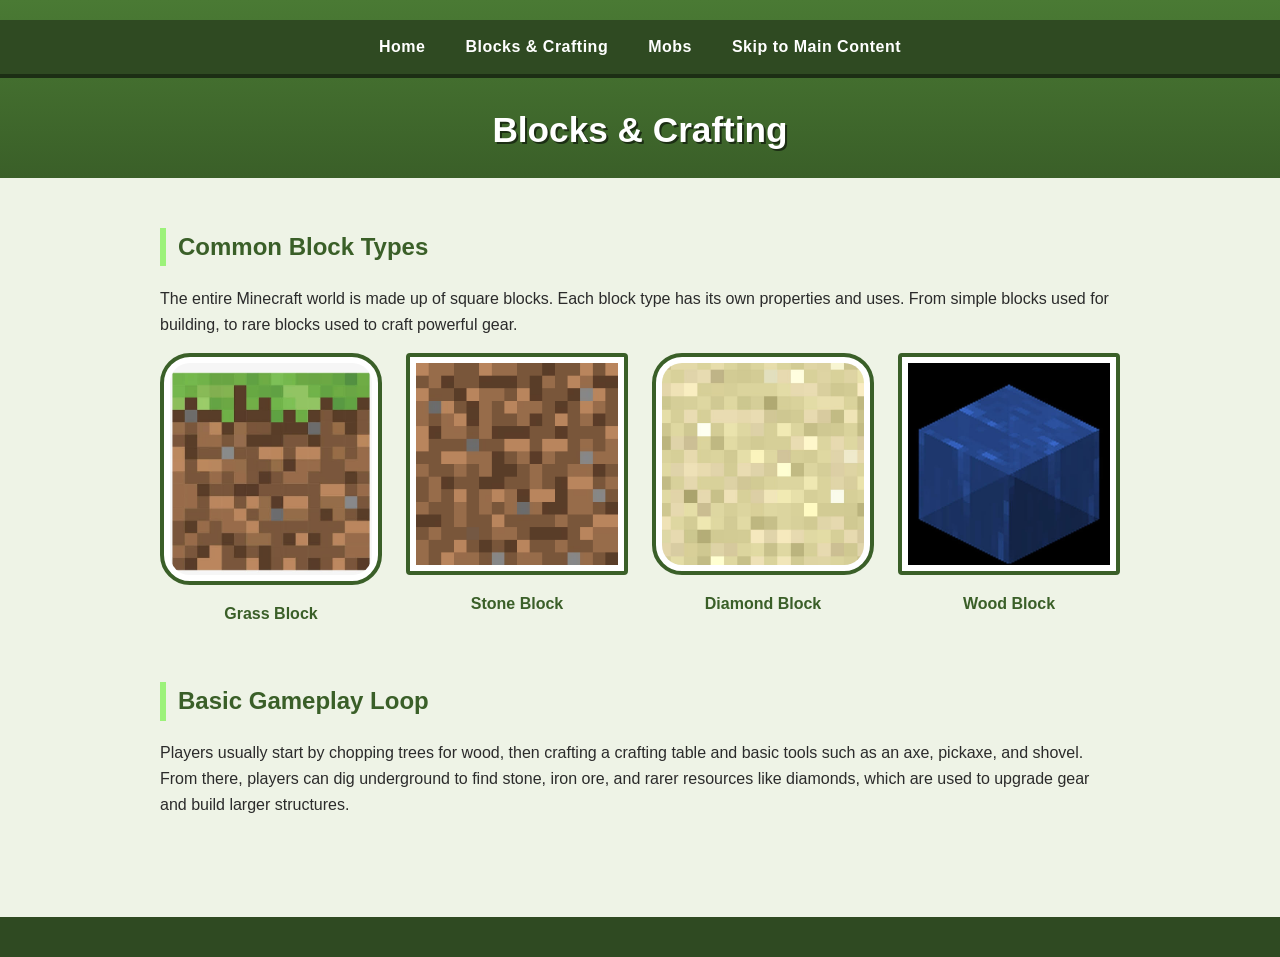
==== gameplay.html @ c7fe12e4 "final project commit" ====
<!DOCTYPE html>
<html lang="en">

<head>
  <meta charset="utf-8">
  <meta name="viewport" content="width=device-width, initial-scale=1">
  <title>Minecraft World - Blocks & Crafting</title>
  <link rel="stylesheet" href="css/style.css">
</head>

<body>

  <header>
    <nav class="site-nav" aria-label="Main navigation">
      <ul>
        <li><a href="index.html">Home</a></li>
        <li><a href="gameplay.html">Blocks & Crafting</a></li>
        <li><a href="mobs.html">Mobs</a></li>
        <li class="skip-item"><a href="#main-content" class="skip-link">Skip to Main Content</a></li>
      </ul>
    </nav>
    <h1>Blocks & Crafting</h1>
  </header>

  <main id="main-content">
    <section>
      <h2>Common Block Types</h2>
      <p>
        The entire Minecraft world is made up of square blocks. Each block type has its own properties and
        uses. From simple blocks used for building, to rare blocks used to craft powerful gear. 
      </p>

      <div class="gallery">
        <div class="gallery-item">
          <img src="images/grass_block.jpg" alt="Grass block">
          <p>Grass Block</p>
        </div>
        <div class="gallery-item">
          <img src="images/dirt_block.jpg" alt="dirt">
          <p>Stone Block</p>
        </div>
        <div class="gallery-item">
          <img src="images/sand_block.jpg" alt="sand">
          <p>Diamond Block</p>
        </div>
        <div class="gallery-item">
          <img src="images/water_block.jpg" alt="water">
          <p>Wood Block</p>
        </div>
      </div>
    </section>

    <section>
      <h2>Basic Gameplay Loop</h2>
      <p>
        Players usually start by chopping trees for wood, then crafting a crafting table and basic tools
        such as an axe, pickaxe, and shovel. From there, players can dig underground to find stone, iron
        ore, and rarer resources like diamonds, which are used to upgrade gear and build larger structures.
      </p>
    </section>
  </main>

  <footer>
  </footer>
</body>

</html>
---- css/style.css ----
*{
  box-sizing: border-box;
}

body {
  margin: 0;
  font-family: 'Segoe UI', Tahoma, Geneva, Verdana, sans-serif;
  background-color: #eef3e6;
  color: #2b2b2b;
  line-height: 1.6;
}

.skip-item {
  margin-left: auto;
}

.skip-link {
  color: #ffffff;
  text-decoration: none;
  font-weight: bold;
}

header {
  background: linear-gradient(180deg, #4a7a34 0%, #3a5f28 100%);
  padding: 20px 0;
  color: #ffffff;
}

nav.site-nav {
  display: flex;
  justify-content: center;
  gap: 40px;
  background-color: #2f4a22;
  padding: 14px 20px;
  border-bottom: 4px solid #1c2e14;
}

nav.site-nav ul {
  display: flex;
  gap: 40px;
  list-style: none;
  margin: 0;
  padding: 0;
}

nav.site-nav a {
  color: #ffffff;
  text-decoration: none;
  font-weight: bold;
  letter-spacing: 0.5px;
  padding-bottom: 4px;
  border-bottom: 2px solid transparent;
  transition: border-color 0.3s ease, color 0.3s ease;
}

nav.site-nav a:hover,
nav.site-nav a:focus {
  color: #9cf27a;
  border-bottom: 2px solid #9cf27a;
}

header h1 {
  text-align: center;
  margin: 24px 0 0;
  font-size: 2.2rem;
  text-shadow: 2px 2px 0 #1c2e14;
}

main {
  max-width: 1000px;
  margin: 0 auto;
  padding: 30px 20px 60px;
}

section {
  margin-bottom: 40px;
}

h2 {
  color: #3a5f28;
  border-left: 6px solid #9cf27a;
  padding-left: 12px;
}

img {
  border: 4px solid #3a5f28;
  padding: 6px;
  border-radius: 10px;
  background-color: #ffffff;
  max-width: 100%;
  transition: transform 0.3s ease, box-shadow 0.3s ease;
}

img:hover {
  transform: scale(1.08) rotate(-1deg);
  box-shadow: 0 8px 16px rgba(0, 0, 0, 0.25);
}

.gallery {
  display: grid;
  grid-template-columns: repeat(4, 1fr);
  gap: 24px;
  text-align: center;
}

.gallery-item {
  margin: 0;
}

.gallery-item p {
  margin-top: 8px;
  font-weight: bold;
  color: #3a5f28;
}

.gallery-item:nth-child(odd) img {
  border-radius: 30px;
}

.gallery-item:nth-child(even) img {
  border-radius: 4px;
}

.highlights {
  display: flex;
  flex-wrap: wrap;
  gap: 20px;
  justify-content: center;
}

.highlights .card {
  background-color: #ffffff;
  border: 3px solid #3a5f28;
  border-radius: 12px;
  padding: 20px;
  width: 220px;
  text-align: center;
  transition: transform 0.3s ease, box-shadow 0.3s ease;
}

.highlights .card:hover {
  transform: translateY(-6px);
  box-shadow: 0 10px 18px rgba(0, 0, 0, 0.2);
}

.mob-list {
  display: flex;
  flex-wrap: wrap;
  gap: 24px;
  justify-content: center;
}

.mob-card {
  background-color: #ffffff;
  border: 3px solid #3a5f28;
  border-radius: 12px;
  padding: 16px;
  width: 160px;
  text-align: center;
}

.mob-card img {
  width: 80px;
}

.mob-card h3 {
  margin: 10px 0 6px;
  color: #3a5f28;
}

.mob-card:nth-child(odd) {
  background-color: #f2f8ea;
}

footer {
  background-color: #2f4a22;
  color: #ffffff;
  text-align: center;
  padding: 20px;
}

footer a {
  color: #9cf27a;
}
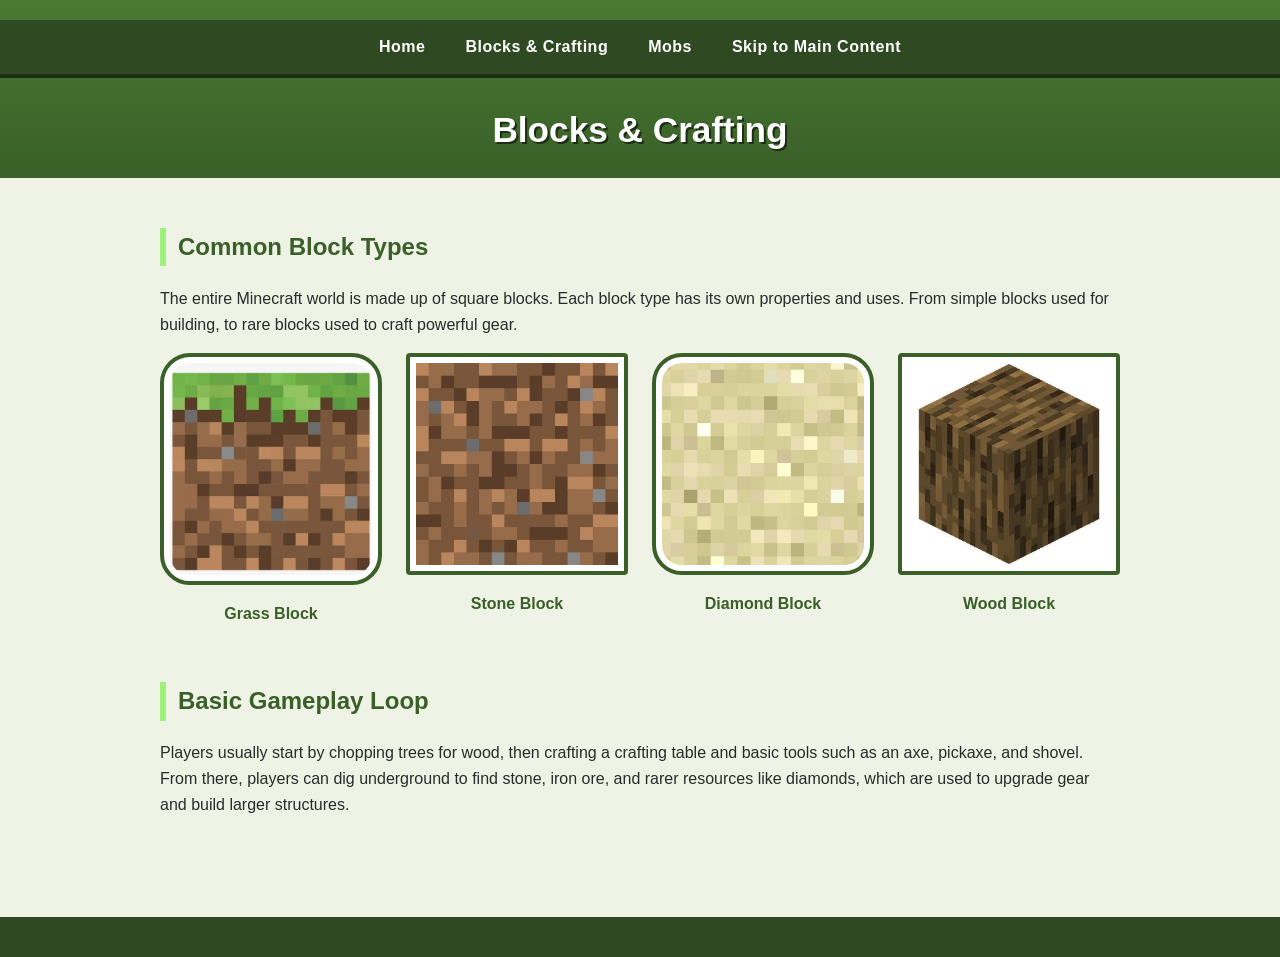
==== commit 530a439b: "Update gameplay.html" ====
--- a/gameplay.html
+++ b/gameplay.html
@@ -44,7 +44,7 @@
           <p>Diamond Block</p>
         </div>
         <div class="gallery-item">
-          <img src="images/water_block.jpg" alt="water">
+          <img src="images/wood_block.jpg" alt="wood">
           <p>Wood Block</p>
         </div>
       </div>
@@ -64,4 +64,4 @@
   </footer>
 </body>
 
-</html>+</html>
